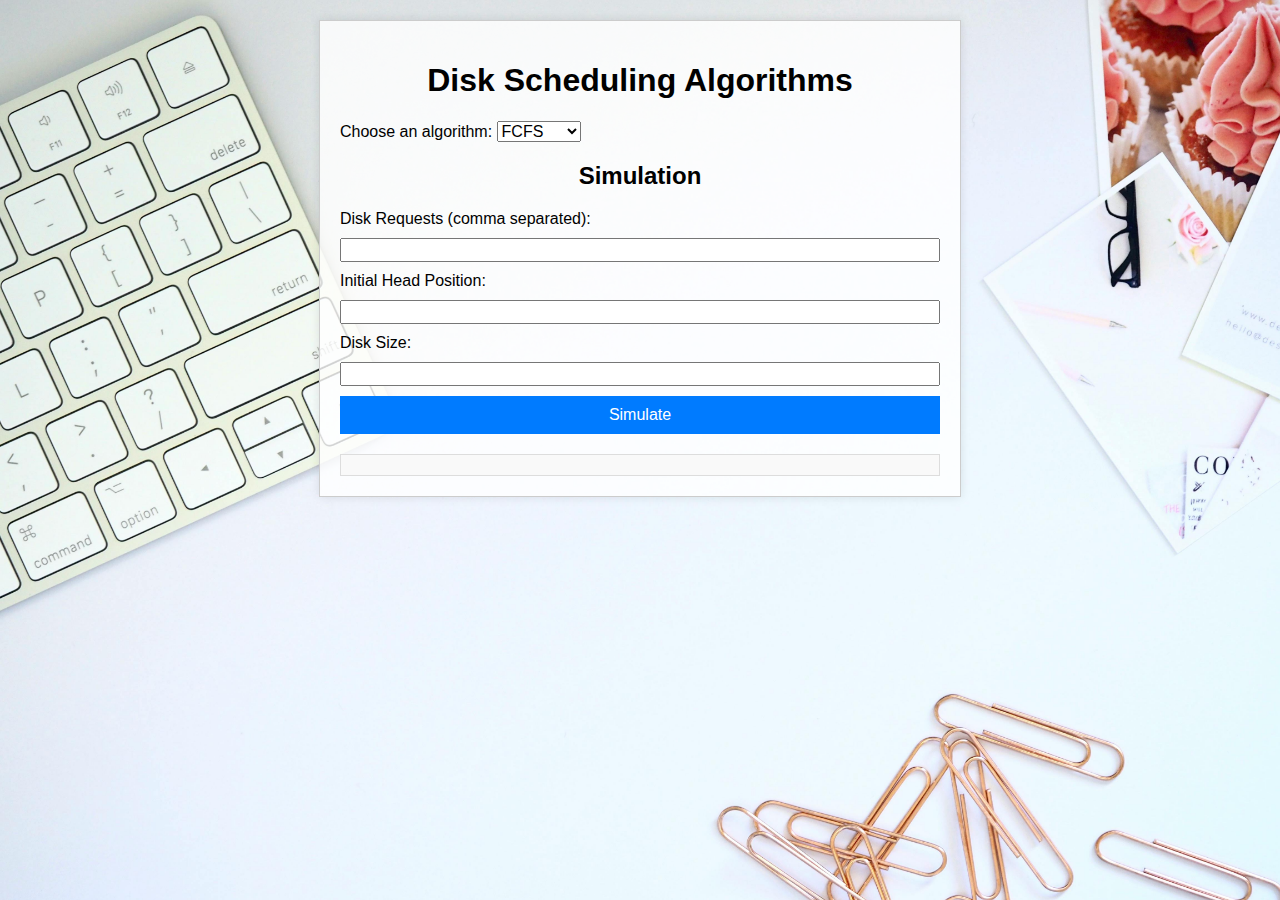
==== calculation.html @ 680fd5d8 "first-commit" ====
<!DOCTYPE html>
<html lang="en">
<head>
    <meta charset="UTF-8">
    <meta name="viewport" content="width=device-width, initial-scale=1.0">
    <title>Disk Scheduling Algorithms</title>
    <link rel="stylesheet" href="styles.css">
    <script src="script.js" defer></script>
</head>
<body>
    <div class="container">
        <h1>Disk Scheduling Algorithms</h1>
        <label for="algorithm">Choose an algorithm:</label>
        <select id="algorithm" onchange="showAlgorithm()">
            <option value="fcfs">FCFS</option>
            <option value="sstf">SSTF</option>
            <option value="scan">SCAN</option>
            <option value="cscan">C-SCAN</option>
            <option value="look">LOOK</option>
            <option value="clook">C-LOOK</option>
        </select>
        <div id="algorithm-description"></div>
        
        <h2>Simulation</h2>
        <form id="disk-form" onsubmit="simulate(event)">
            <label for="requests">Disk Requests (comma separated):</label>
            <input type="text" id="requests" required>
            
            <label for="head">Initial Head Position:</label>
            <input type="number" id="head" required>
            
            <label for="disk-size">Disk Size:</label>
            <input type="number" id="disk-size" required>
            
            <button type="submit">Simulate</button>
        </form>
        
        <div id="simulation-result"></div>
    </div>
</body>
</html>
---- styles.css ----
body {
    font-family: Arial, sans-serif;
    padding: 20px;
    background-image: url('os.jpg'); /* Replace with your background image */
    background-size: cover;
    background-repeat: no-repeat;
    margin: 0;
}

.container {
    max-width: 600px;
    margin: 0 auto;
    border: 1px solid #ccc;
    padding: 20px;
    background-color: rgba(255, 255, 255, 0.8); /* Transparent white background */
    box-shadow: 0 0 10px rgba(0, 0, 0, 0.1); /* Optional: adds a subtle shadow */
}


h1, h2 {
    text-align: center;
}

form {
    display: flex;
    flex-direction: column;
    gap: 10px;
}

label, select, input, button {
    font-size: 1rem;
}

button {
    padding: 10px;
    background-color: #007BFF;
    color: #fff;
    border: none;
    cursor: pointer;
}

button:hover {
    background-color: #0056b3;
}

#simulation-result {
    margin-top: 20px;
    padding: 10px;
    border: 1px solid #ddd;
    background-color: #f9f9f9;
}
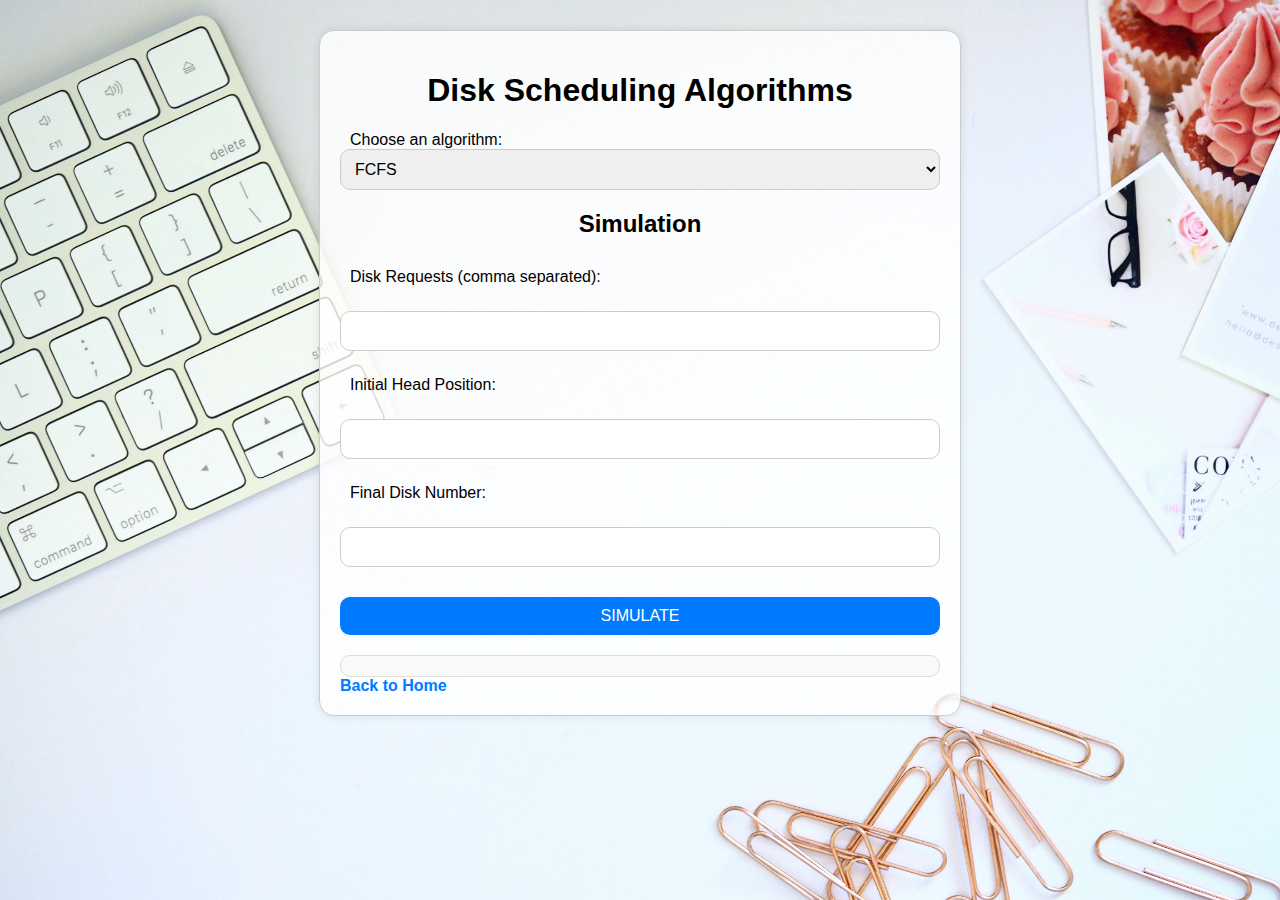
==== commit 23ac6af9: "HDD" ====
--- a/calculation.html
+++ b/calculation.html
@@ -10,7 +10,7 @@
 <body>
     <div class="container">
         <h1>Disk Scheduling Algorithms</h1>
-        <label for="algorithm">Choose an algorithm:</label>
+        <label for="algorithm">Choose an algorithm:</label><br>
         <select id="algorithm" onchange="showAlgorithm()">
             <option value="fcfs">FCFS</option>
             <option value="sstf">SSTF</option>
@@ -18,7 +18,7 @@
             <option value="cscan">C-SCAN</option>
             <option value="look">LOOK</option>
             <option value="clook">C-LOOK</option>
-        </select>
+        </select><br>
         <div id="algorithm-description"></div>
         
         <h2>Simulation</h2>
@@ -29,13 +29,15 @@
             <label for="head">Initial Head Position:</label>
             <input type="number" id="head" required>
             
-            <label for="disk-size">Disk Size:</label>
+            <label for="disk-size">Final Disk Number:</label>
             <input type="number" id="disk-size" required>
             
-            <button type="submit">Simulate</button>
+            <button type="submit">SIMULATE</button>
         </form>
         
         <div id="simulation-result"></div>
+        <a class="back" href="index.html">Back to Home</a>
     </div>
+    
 </body>
 </html>
--- a/styles.css
+++ b/styles.css
@@ -1,6 +1,6 @@
 body {
     font-family: Arial, sans-serif;
-    padding: 20px;
+    padding: 30px;
     background-image: url('os.jpg'); /* Replace with your background image */
     background-size: cover;
     background-repeat: no-repeat;
@@ -14,29 +14,41 @@
     padding: 20px;
     background-color: rgba(255, 255, 255, 0.8); /* Transparent white background */
     box-shadow: 0 0 10px rgba(0, 0, 0, 0.1); /* Optional: adds a subtle shadow */
+    border-radius: 15px; /* Curved edges */
 }
 
-
-h1, h2 {
+h1, h2,a {
     text-align: center;
 }
 
 form {
     display: flex;
     flex-direction: column;
-    gap: 10px;
+    gap: 15px; /* Increased gap for better spacing */
+    align-items:stretch;
 }
 
 label, select, input, button {
     font-size: 1rem;
+    padding: 10px;
+    border-radius: 10px; /* Curved edges for input and dropdown */
+}
+
+input, select {
+    border: 1px solid #ccc;
+    width: 100%; /* Ensure inputs are full width */
+    box-sizing: border-box; /* Include padding and border in element's total width and height */
 }
 
 button {
+    margin-top: 15px;
     padding: 10px;
     background-color: #007BFF;
     color: #fff;
     border: none;
     cursor: pointer;
+    border-radius: 10px; /* Curved edges for button */
+    transition: background-color 0.3s ease;
 }
 
 button:hover {
@@ -48,4 +60,17 @@
     padding: 10px;
     border: 1px solid #ddd;
     background-color: #f9f9f9;
+    border-radius: 10px; /* Curved edges for result box */
 }
+a.back {
+    padding-top: 30px;
+    margin-top: 60px;
+    color: #007BFF;
+    text-decoration: none;
+    font-weight: bold;
+    text-align: center;
+}
+
+a.back:hover {
+    text-decoration: underline;
+}
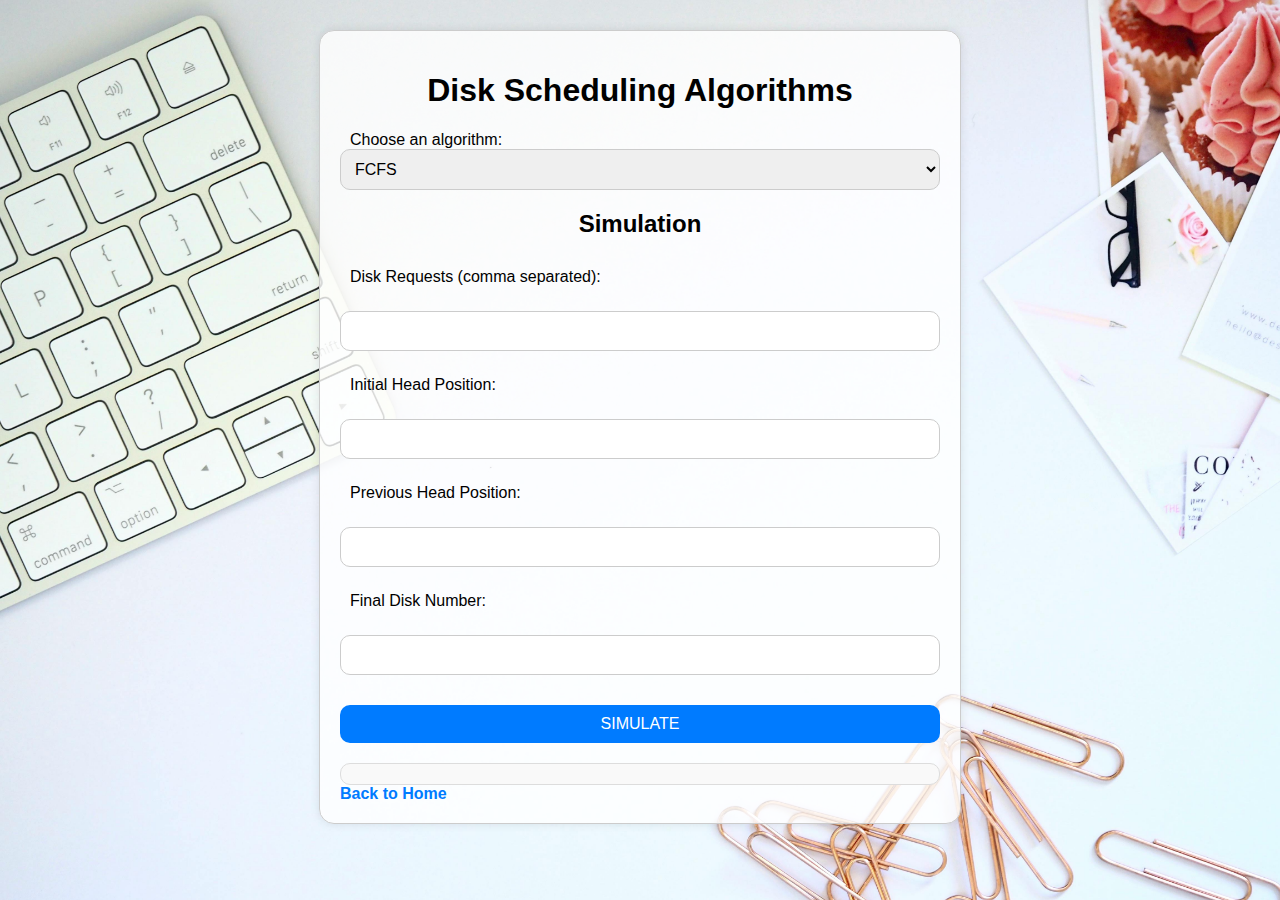
==== commit adcaf4c6: "HDD" ====
--- a/calculation.html
+++ b/calculation.html
@@ -28,10 +28,13 @@
             
             <label for="head">Initial Head Position:</label>
             <input type="number" id="head" required>
+
+            <label for="previous-head">Previous Head Position:</label>
+            <input type="number" id="previous-head" required>
             
             <label for="disk-size">Final Disk Number:</label>
             <input type="number" id="disk-size" required>
-            
+
             <button type="submit">SIMULATE</button>
         </form>
         
